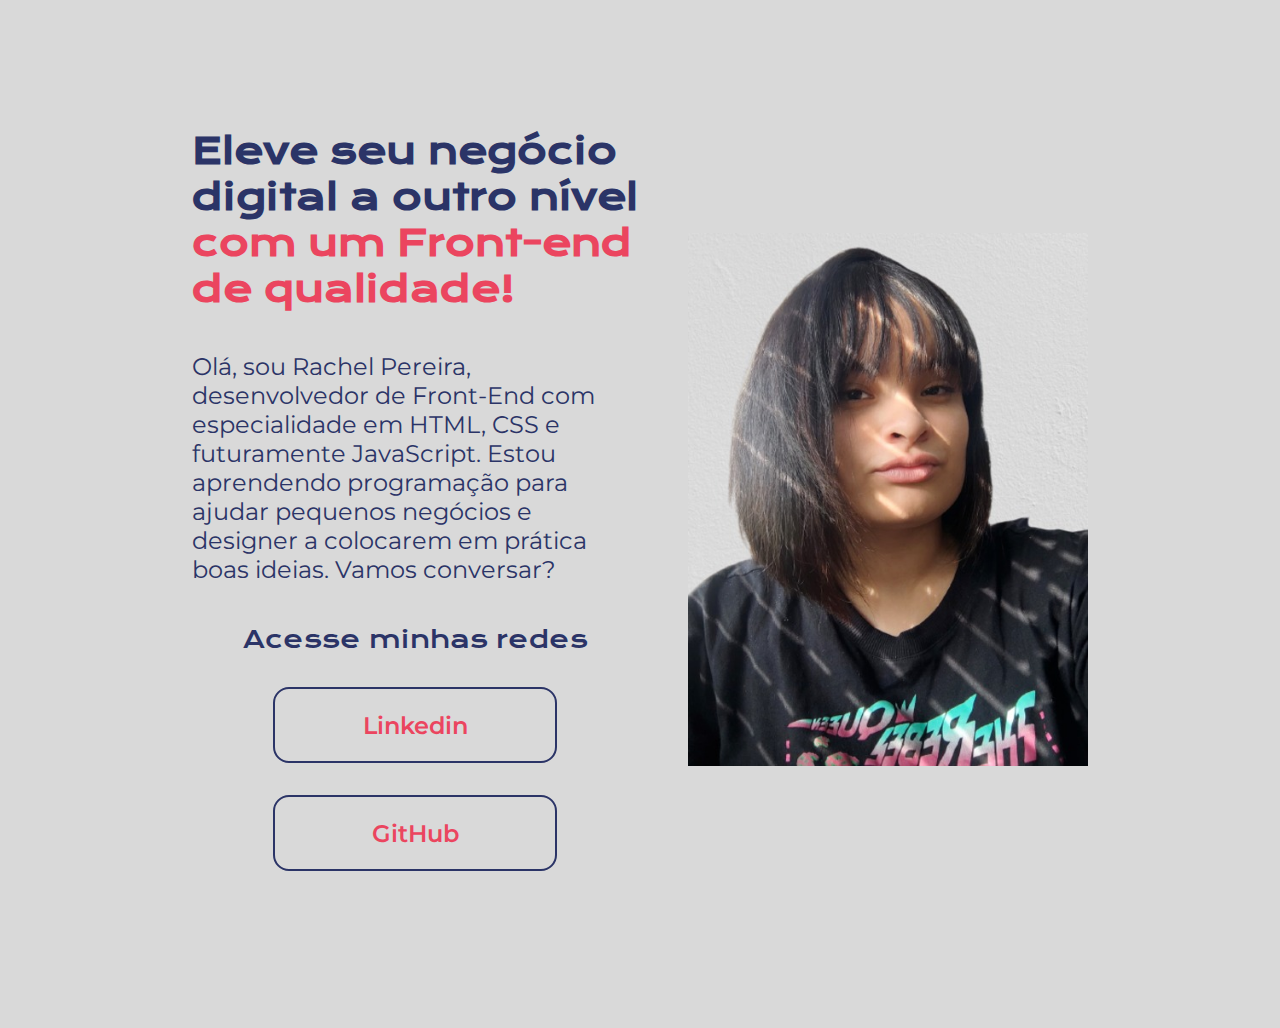
==== Aula HTML/index.html @ 84681f22 "Meu__web__site" ====
<!DOCTYPE html>
<html lang="pt-br">

<head>
    <meta charset="UTF-8">
    <meta http-equiv="X-UA-Compatible" content="IE=edge">
    <meta name="viewport" content="width=device-width, initial-scale=1.0">
    <title>Apresentação</title>
    <link rel="stylesheet" href="style.css">
</head>

<body>
    <header></header>
    <main class="apresentacao">
        <section class="apresentacao__conteudo">
            <div class="espaco__conteudo">
                <h1 class="apresentacao__conteudo__titulo">Eleve seu negócio digital a outro nível<strong 
                class="titulo-destaque"> com um Front-end de qualidade!
                 </strong></h1>
            </div>
            <div  class="espaco__conteudo">
                <p class="apresentacao__conteudo__texto"> Olá, sou Rachel Pereira, desenvolvedor de Front-End com especialidade em HTML, CSS e futuramente JavaScript. Estou aprendendo programação para ajudar pequenos negócios e designer a colocarem em prática boas ideias. Vamos conversar? </p>
            </div>
            <div class="apresentacao__links">
                <h2 class="apresentacao__links__subtitulo">Acesse minhas redes </h2>
                <a class="apresentacao__links__link" href="https://www.linkedin.com/in/rachel-victória-60a26019b/">Linkedin</a>
                <a class="apresentacao__links__link" href="https://github.com/rachel4victoria">GitHub</a>
            </div>
            </section>
        <img class="imagem__conteudo" src="imagem.jpg" alt="Foto da Rachel Victória">
    </main>
    <footer></footer>
</body>

</html>
---- Aula HTML/style.css ----
@import url('https://fonts.googleapis.com/css2?family=Krona+One&family=Montserrat:wght@400;600&display=swap');

*{
    margin: 0;
    padding: 0;
}

body{
    height: 100vh;
    box-sizing: border-box;
    background-color: #d9d9d9;
    color: #2B3467;
}

.titulo-destaque{
    color: #EB455F;
}

.apresentacao{
    margin: 10% 15%;
    display: flex;
    align-items: center;
    justify-content: space-between;
}
.apresentacao__conteudo{
    width: 615px;
    display: flex;
    flex-direction: column;
    gap: 40px;
}

.apresentacao__conteudo__titulo{
    font-size: 36px;
    font-family: 'Krona One', sans-serif;
    
}

.apresentacao__conteudo__texto{
    font-size: 24px;
    font-family: 'Montserrat', sans-serif;
}



.apresentacao__links{
    display: flex;
    flex-direction: column;
    justify-content: space-between;
    align-items: center;
    gap: 32px;
}

.apresentacao__links__subtitulo{
    font-family: 'Krona One', sans-serif;
    font-weight: 400;
    font-size: 24px;
}

.apresentacao__links__link{
    /* background-color: #EB455F; */
    border: 2px solid #2B3467;
    width: 280px;
    text-align: center;
    border-radius: 16px;
    font-size: 24px;
    font-weight: 600;
    padding: 21.5px 0;
    text-decoration: none;
    color: #EB455F;
    font-family: 'Montserrat', sans-serif;
   
}

.imagem__conteudo{
    margin-left: 50px ;
    width: 400px;
}
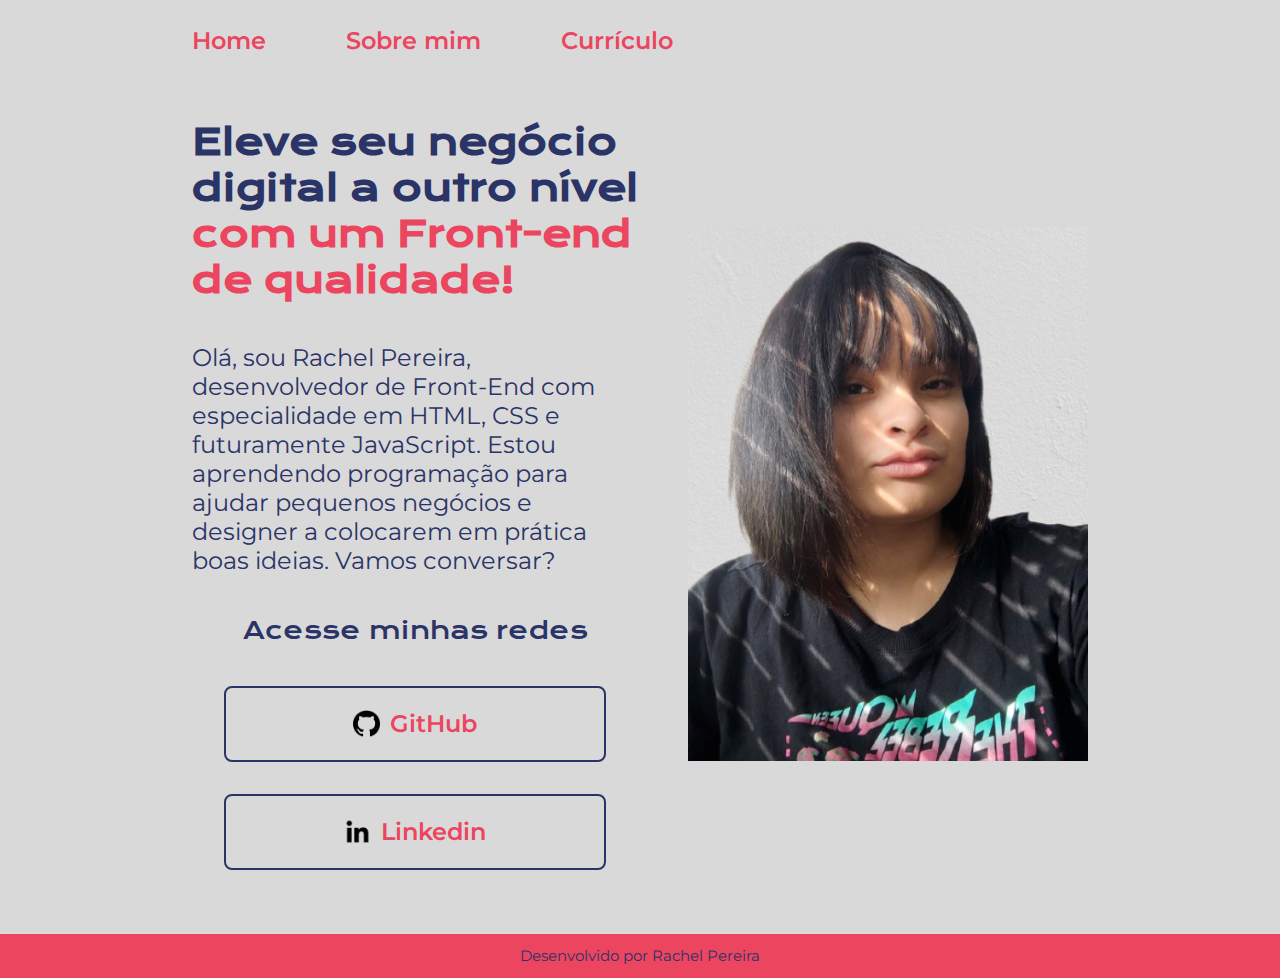
==== commit 8f0cac52: "Atualizações" ====
--- a/Aula HTML/index.html
+++ b/Aula HTML/index.html
@@ -6,11 +6,18 @@
     <meta http-equiv="X-UA-Compatible" content="IE=edge">
     <meta name="viewport" content="width=device-width, initial-scale=1.0">
     <title>Apresentação</title>
-    <link rel="stylesheet" href="style.css">
+    <link rel="stylesheet" href="./style/style.css">
 </head>
 
 <body>
-    <header></header>
+    <header class="cabecalho">
+        <nav class="cabecalho__menu">
+            <a class="cabecalho__menu__link" href="index.html">Home</a>
+            <a class="cabecalho__menu__link" href="about.html">Sobre mim</a>
+            <a class="cabecalho__menu__link" href="curriculo.html"> Currículo</a>
+        </nav>
+         
+    </header>
     <main class="apresentacao">
         <section class="apresentacao__conteudo">
             <div class="espaco__conteudo">
@@ -21,15 +28,24 @@
             <div  class="espaco__conteudo">
                 <p class="apresentacao__conteudo__texto"> Olá, sou Rachel Pereira, desenvolvedor de Front-End com especialidade em HTML, CSS e futuramente JavaScript. Estou aprendendo programação para ajudar pequenos negócios e designer a colocarem em prática boas ideias. Vamos conversar? </p>
             </div>
-            <div class="apresentacao__links">
+           
                 <h2 class="apresentacao__links__subtitulo">Acesse minhas redes </h2>
-                <a class="apresentacao__links__link" href="https://www.linkedin.com/in/rachel-victória-60a26019b/">Linkedin</a>
-                <a class="apresentacao__links__link" href="https://github.com/rachel4victoria">GitHub</a>
+                <div class="apresentacao__links">
+                    <a class="apresentacao__links__link" href="https://github.com/rachel4victoria">
+                    <img class="simbolo__links" src="./assets/github.png" >
+                    GitHub
+                </a>
+                <a class="apresentacao__links__link" href="https://www.linkedin.com/in/rachel-victória-60a26019b/">
+                    <img class="simbolo__links" src="./assets/linkedin.png">
+                    Linkedin
+                </a>
             </div>
             </section>
-        <img class="imagem__conteudo" src="imagem.jpg" alt="Foto da Rachel Victória">
+        <img class="imagem__conteudo" src="./assets/imagem.jpg" alt="Foto da Rachel Victória">
     </main>
-    <footer></footer>
+    <footer class="rodape">
+        <p> Desenvolvido por Rachel Pereira</p>
+    </footer>
 </body>
 
 </html>
--- a/Aula HTML/style/style.css
+++ b/Aula HTML/style/style.css
@@ -0,0 +1,173 @@
+@import url('https://fonts.googleapis.com/css2?family=Krona+One&family=Montserrat:wght@400;600&display=swap');
+
+:root{
+    --cor__principal: #EB455F;
+    --cor__texto: #2B3467;
+    --cor__decoração: #FFFF;
+    --cor__fundo: #d9d9d9; 
+
+
+    --fonte__principal: 'Krona One', sans-serif;
+    --fonte--segundaria: 'Montserrat', sans-serif;
+}
+
+
+
+*{
+    margin: 0;
+    padding: 0;
+}
+
+body{
+    
+    box-sizing: border-box;
+    background-color: var(--cor__fundo);
+    color:var(--cor__texto);
+
+}
+
+.cabecalho{
+    padding: 2% 0 0 15%;
+}
+
+.cabecalho__menu{
+    display: flex;
+    gap: 80px;
+}
+.cabecalho__menu__link{
+    color:var(--cor__principal);
+    font-family: var(--fonte--segundaria);
+    font-weight: 600;
+    font-size: 24px;
+    text-decoration: none;
+}
+
+.titulo-destaque{
+    color: var(--cor__principal);
+}
+
+.apresentacao{
+    padding: 5% 15%;
+    display: flex;
+    align-items: center;
+    justify-content: space-between;
+}
+.apresentacao__conteudo{
+    width: 615px;
+    display: flex;
+    flex-direction: column;
+    gap: 40px;
+}
+
+.curriculo__titulo{
+    font-size: 30px;
+    font-family: var(--fonte__principal);
+    color: var(--cor__texto);
+    border: 2px solid var(--cor__texto);
+    border-radius: 8px;
+    padding: 1%;
+    text-align: center;
+    
+    
+
+ 
+}
+
+
+
+.curriculo__texto{
+     font-size: 20px;
+     font-family: var(--fonte--segundaria);
+}
+
+.descricao__certificados{
+    font-size: 15px;
+    font-family:  var(--fonte--segundaria);
+    
+}
+
+.imagem__curriculo{
+    padding-left: 5%;
+}
+
+
+.apresentacao__conteudo__titulo{
+    font-size: 36px;
+    font-family: var(--fonte__principal);
+    
+}
+
+.apresentacao__conteudo__texto{
+    font-size: 24px;
+    font-family:  var(--fonte--segundaria);
+}
+
+.lista__experiencias{
+    padding: 1%;
+}
+
+.experiencias__curriculo{
+    font-size: 15px;
+
+}
+
+
+.apresentacao__links{
+    display: flex;
+    flex-direction: column;
+    justify-content: space-between;
+    align-items: center;
+    gap: 32px;
+}
+
+.apresentacao__links__subtitulo{
+    font-family: var(--fonte__principal);
+    font-weight: 400;
+    font-size: 24px;
+}
+
+.apresentacao__links__link{
+    display: flex;
+    justify-content: center;
+    gap: 10px;
+    align-items: center;
+    border: 2px solid var(--cor__texto);
+    width: 378px;
+    text-align: center;
+    border-radius: 8px;
+    font-size: 24px;
+    font-weight: 600;
+    padding: 21.5px 0;
+    text-decoration: none;
+    color: var(--cor__principal);
+    font-family:  var(--fonte--segundaria);
+
+   
+}
+
+.apresentacao__links__subtitulo{
+    text-align: center;
+}
+
+.apresentacao__links :hover{
+    background-color: var(--cor__decoração) ;
+}
+
+.simbolo__links{
+    width: 7%;
+    height: 7%;
+}
+.imagem__conteudo{
+    margin-left: 50px ;
+    width: 400px;
+}
+
+.rodape{
+    color: var(--cor__texto);
+    background-color:var(--cor__principal) ;
+    padding: 1%;
+    text-align: center;
+    font-family: var(--fonte--segundaria);
+    font-size: 15px;
+    font-weight: 400;
+}